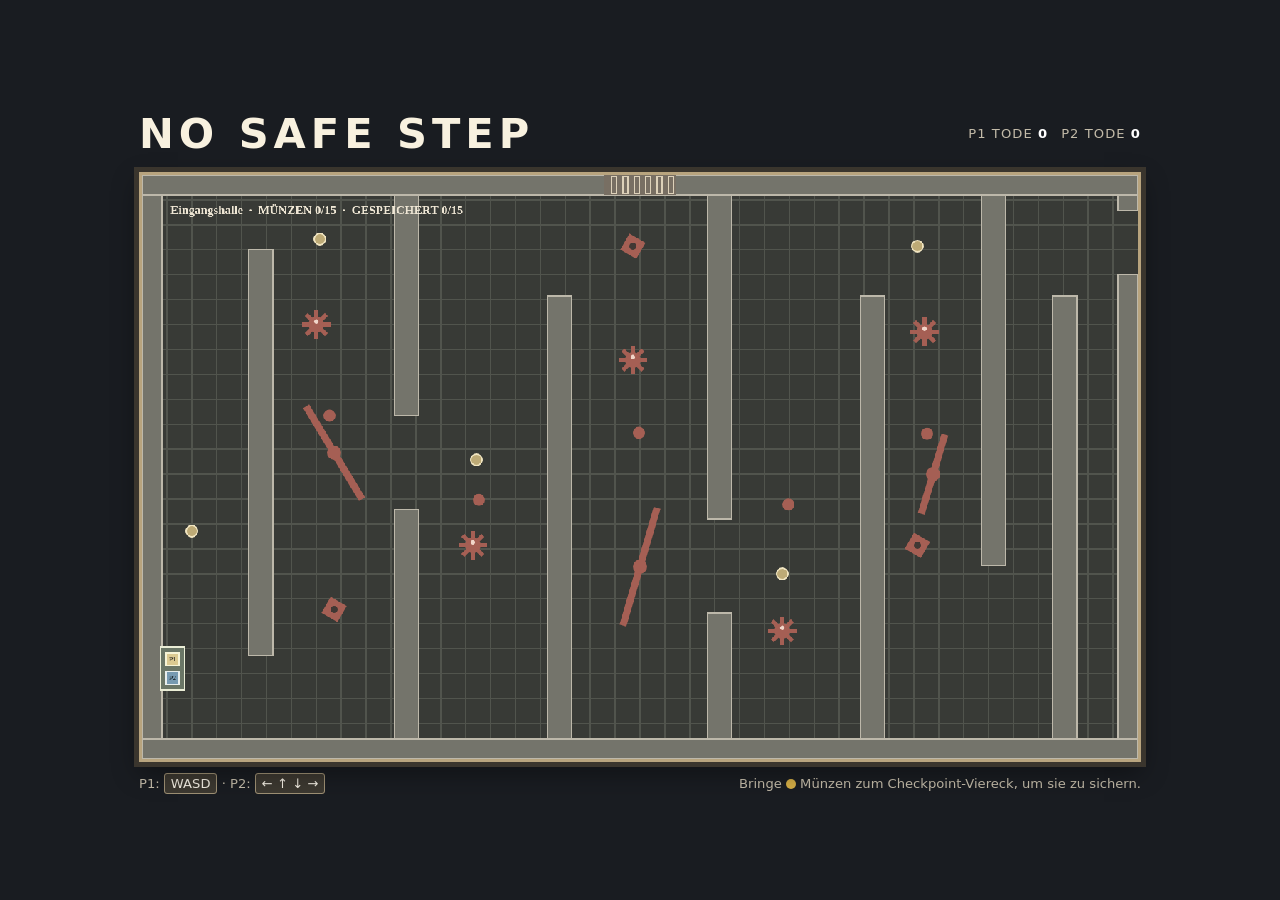
==== index 1.html @ 1fd6670f "Add files via upload" ====
<!doctype html>
<html lang="de">
  <head>
    <meta charset="UTF-8" />
    <meta name="viewport" content="width=device-width, initial-scale=1.0" />
    <title>No Safe Step</title>
    <link rel="stylesheet" href="style 1.css" />
  </head>
  <body>
    <main class="game-shell">
      <header>
        <div>
          <h1>NO SAFE STEP</h1>
        </div>
        <div id="barrier-status" class="barrier-status" aria-live="polite"></div>
        <div class="stats" aria-live="polite">
          <span>P1 TODE <b id="p1-deaths">0</b></span>
          <span>P2 TODE <b id="p2-deaths">0</b></span>
        </div>
      </header>

      <section class="game-frame" aria-label="Spielfeld">
        <canvas id="game" width="1400" height="820"></canvas>
        <div id="message" class="message hidden"></div>
      </section>

      <footer>
        <span>P1: <kbd>WASD</kbd> · P2: <kbd>← ↑ ↓ →</kbd></span>
        <span>Bringe <i class="coin-dot"></i> Münzen zum Checkpoint-Viereck, um sie zu sichern.</span>
      </footer>
    </main>
    <script src="game 1.js"></script>
  </body>
</html>
---- style 1.css ----
:root {
  color-scheme: dark;
  font-family: "Trebuchet MS", system-ui, sans-serif;
  background: #24211d;
  color: #f3eee3;
}

* { box-sizing: border-box; }

body {
  margin: 0;
  min-height: 100vh;
  display: grid;
  place-items: center;
  background: #191c21;
}

.game-shell { width: min(100%, 1050px); padding: 24px; }
header, footer { display: flex; align-items: center; justify-content: space-between; gap: 18px; }
header { position: relative; margin-bottom: 14px; }
h1 { margin: 0; letter-spacing: .12em; font-size: clamp(1.55rem, 4vw, 2.6rem); color: #f8f1df; }
.stats { display: flex; flex-wrap: wrap; gap: 13px; color: #c3bba9; font-size: .82rem; letter-spacing: .08em; }
.stats b { color: #fff; }
.barrier-status { position: absolute; left: 50%; transform: translateX(-50%); max-width: 300px; color: #f5e7bc; font-size: .78rem; font-weight: bold; letter-spacing: .09em; text-align: center; }
.coin-dot { display:inline-block; width:10px; height:10px; border-radius:50%; background:#d4ad45; vertical-align:middle; }

.game-frame { position: relative; border: 3px solid #b8a47e; box-shadow: 0 0 0 5px #3a352d, 0 10px 25px #0006; background: #2e3430; }
canvas { display: block; width: 100%; height: auto; image-rendering: pixelated; filter: saturate(.62) sepia(.16) contrast(.93); }
.message { position: absolute; inset: 0; display: grid; place-items: center; text-align: center; padding: 30px; background: #211f1ae8; color: white; font-size: clamp(1.25rem, 4vw, 2.4rem); font-weight: bold; letter-spacing: .08em; }
.hidden { display: none; }

footer { margin-top: 14px; color: #c3bba9; font-size: .82rem; flex-wrap: wrap; }
kbd { padding: 2px 6px; border: 1px solid #9e9074; border-radius: 3px; background: #3c3830; color: #f3eee3; font-family: inherit; }
button { padding: 8px 14px; border: 1px solid #b8a47e; border-radius: 4px; background: #5b513f; color: #fff; font: inherit; cursor: pointer; }
button:hover { background: #75684f; }

@media (max-width: 600px) { .game-shell { padding: 12px; } header { align-items: flex-start; flex-direction: column; gap: 8px; } .barrier-status { position: static; transform: none; } footer { gap: 9px; } }
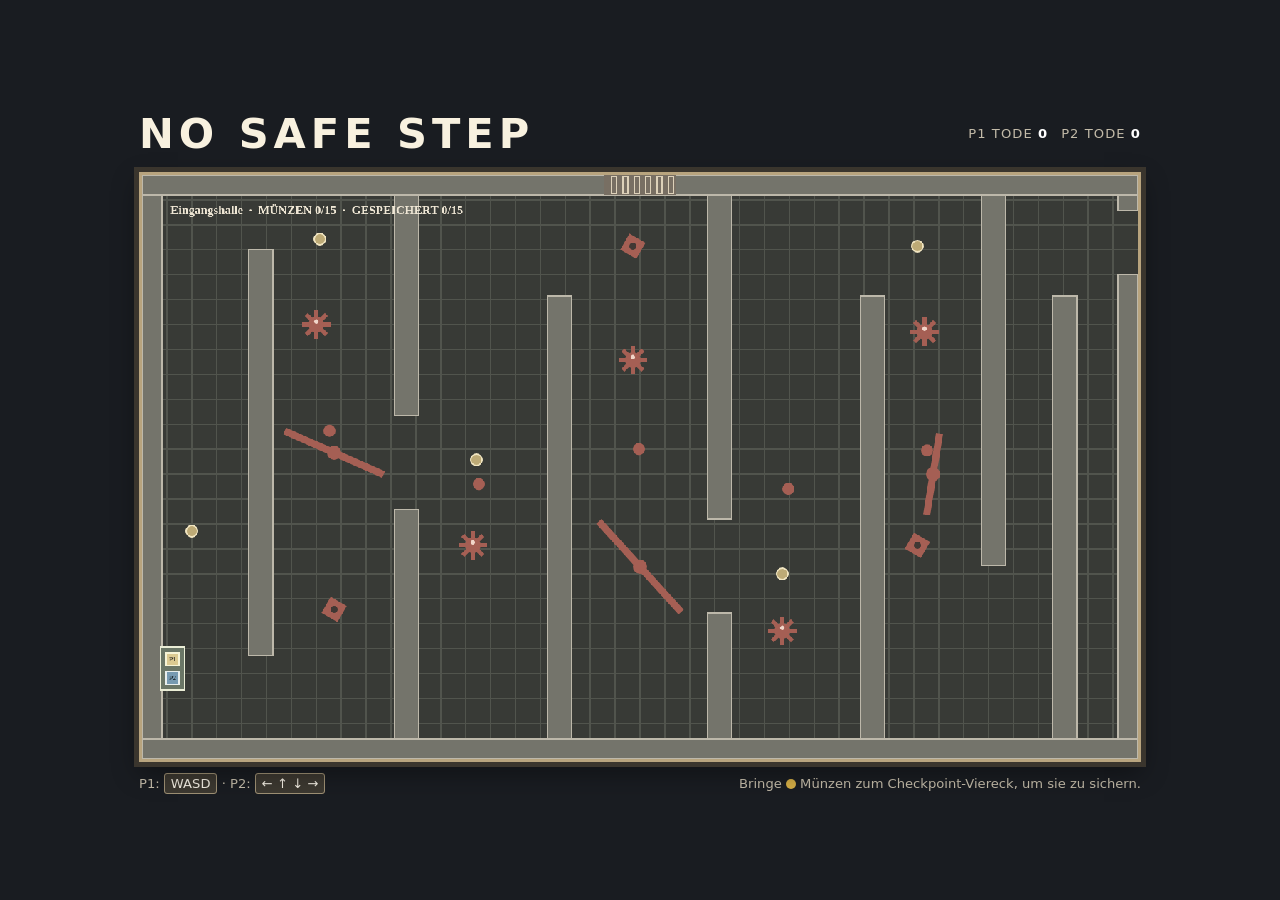
==== commit 69729f94: "Add files via upload" ====
--- a/index 1.html
+++ b/index 1.html
@@ -1,18 +1,29 @@
 <!doctype html>
+<!--
+  HTML enthält das Grundgerüst der Webseite.
+  Das eigentliche Spiel wird nicht mit einzelnen HTML-Elementen gebaut,
+  sondern von JavaScript auf die Canvas-Zeichenfläche gemalt.
+-->
 <html lang="de">
   <head>
+    <!-- UTF-8 erlaubt unter anderem deutsche Umlaute. -->
     <meta charset="UTF-8" />
+    <!-- Sorgt dafür, dass die Seite auch auf kleinen Bildschirmen korrekt skaliert. -->
     <meta name="viewport" content="width=device-width, initial-scale=1.0" />
     <title>No Safe Step</title>
+    <!-- Verbindet diese HTML-Datei mit dem Aussehen aus der CSS-Datei. -->
     <link rel="stylesheet" href="style 1.css" />
   </head>
   <body>
+    <!-- game-shell fasst Überschrift, Spielfeld und Bedienungshinweise zusammen. -->
     <main class="game-shell">
       <header>
         <div>
           <h1>NO SAFE STEP</h1>
         </div>
+        <!-- JavaScript schreibt hier Meldungen wie "WARTE AUF P2" hinein. -->
         <div id="barrier-status" class="barrier-status" aria-live="polite"></div>
+        <!-- Die IDs werden in JavaScript verwendet, um beide Todeszahlen zu aktualisieren. -->
         <div class="stats" aria-live="polite">
           <span>P1 TODE <b id="p1-deaths">0</b></span>
           <span>P2 TODE <b id="p2-deaths">0</b></span>
@@ -20,15 +31,23 @@
       </header>
 
       <section class="game-frame" aria-label="Spielfeld">
+        <!--
+          Canvas ist eine leere, zweidimensionale Zeichenfläche.
+          Ihr internes Koordinatensystem ist 1400 x 820 Pixel groß.
+          Der Punkt (0,0) liegt oben links; X wächst nach rechts und Y nach unten.
+        -->
         <canvas id="game" width="1400" height="820"></canvas>
+        <!-- Diese Ebene wird nach einem Sieg über das Canvas gelegt. -->
         <div id="message" class="message hidden"></div>
       </section>
 
+      <!-- Kurze Erklärung der beiden Steuerungen und des Checkpoint-Systems. -->
       <footer>
         <span>P1: <kbd>WASD</kbd> · P2: <kbd>← ↑ ↓ →</kbd></span>
         <span>Bringe <i class="coin-dot"></i> Münzen zum Checkpoint-Viereck, um sie zu sichern.</span>
       </footer>
     </main>
+    <!-- Die Spiellogik wird zuletzt geladen, damit alle HTML-Elemente bereits existieren. -->
     <script src="game 1.js"></script>
   </body>
 </html>
--- a/style 1.css
+++ b/style 1.css
@@ -1,3 +1,9 @@
+/*
+  CSS bestimmt ausschließlich das Aussehen und die Anordnung der Webseite.
+  Die Regeln des Spiels und alle Bewegungen befinden sich in game 1.js.
+*/
+
+/* Globale Schrift- und Farbvorgaben für die gesamte Seite. */
 :root {
   color-scheme: dark;
   font-family: "Trebuchet MS", system-ui, sans-serif;
@@ -5,8 +11,10 @@
   color: #f3eee3;
 }
 
+/* box-sizing verhindert, dass Rahmen und Innenabstände Elemente ungewollt vergrößern. */
 * { box-sizing: border-box; }
 
+/* Zentriert das komplette Spiel auf einem einfarbigen Seitenhintergrund. */
 body {
   margin: 0;
   min-height: 100vh;
@@ -15,23 +23,48 @@
   background: #191c21;
 }
 
+/* Die Webseite wird höchstens 1050 Pixel breit und behält an den Seiten Abstand. */
 .game-shell { width: min(100%, 1050px); padding: 24px; }
+
+/* Flexbox verteilt Titel, Meldungen, Statistiken und Hinweise nebeneinander. */
 header, footer { display: flex; align-items: center; justify-content: space-between; gap: 18px; }
 header { position: relative; margin-bottom: 14px; }
+
+/* clamp() macht den Titel responsiv: klein auf kleinen, groß auf großen Bildschirmen. */
 h1 { margin: 0; letter-spacing: .12em; font-size: clamp(1.55rem, 4vw, 2.6rem); color: #f8f1df; }
+
+/* Darstellung der getrennten Todeszähler. */
 .stats { display: flex; flex-wrap: wrap; gap: 13px; color: #c3bba9; font-size: .82rem; letter-spacing: .08em; }
 .stats b { color: #fff; }
+
+/* Statusmeldungen werden mittig über dem Spielfeld angezeigt. */
 .barrier-status { position: absolute; left: 50%; transform: translateX(-50%); max-width: 300px; color: #f5e7bc; font-size: .78rem; font-weight: bold; letter-spacing: .09em; text-align: center; }
+
+/* Kleines Münzsymbol im Erklärungstext. */
 .coin-dot { display:inline-block; width:10px; height:10px; border-radius:50%; background:#d4ad45; vertical-align:middle; }
 
+/* Rahmen und Schatten um das eigentliche Canvas-Spielfeld. */
 .game-frame { position: relative; border: 3px solid #b8a47e; box-shadow: 0 0 0 5px #3a352d, 0 10px 25px #0006; background: #2e3430; }
+
+/*
+  Das Canvas behält intern 1400 x 820 Pixel, wird optisch aber auf die verfügbare
+  Breite skaliert. image-rendering und filter erzeugen den gedämpften Retro-Look.
+*/
 canvas { display: block; width: 100%; height: auto; image-rendering: pixelated; filter: saturate(.62) sepia(.16) contrast(.93); }
+
+/* Vollflächige Meldung, die nach dem Sieg über dem Spiel erscheint. */
 .message { position: absolute; inset: 0; display: grid; place-items: center; text-align: center; padding: 30px; background: #211f1ae8; color: white; font-size: clamp(1.25rem, 4vw, 2.4rem); font-weight: bold; letter-spacing: .08em; }
 .hidden { display: none; }
 
+/* Bedienungshinweise unter dem Spielfeld. */
 footer { margin-top: 14px; color: #c3bba9; font-size: .82rem; flex-wrap: wrap; }
+
+/* kbd formatiert Tastennamen wie kleine Tastaturtasten. */
 kbd { padding: 2px 6px; border: 1px solid #9e9074; border-radius: 3px; background: #3c3830; color: #f3eee3; font-family: inherit; }
+
+/* Allgemeine Button-Regeln; momentan gibt es keinen sichtbaren Button im Spiel. */
 button { padding: 8px 14px; border: 1px solid #b8a47e; border-radius: 4px; background: #5b513f; color: #fff; font: inherit; cursor: pointer; }
 button:hover { background: #75684f; }
 
+/* Auf schmalen Bildschirmen werden Kopfzeile und Abstände kompakter. */
 @media (max-width: 600px) { .game-shell { padding: 12px; } header { align-items: flex-start; flex-direction: column; gap: 8px; } .barrier-status { position: static; transform: none; } footer { gap: 9px; } }
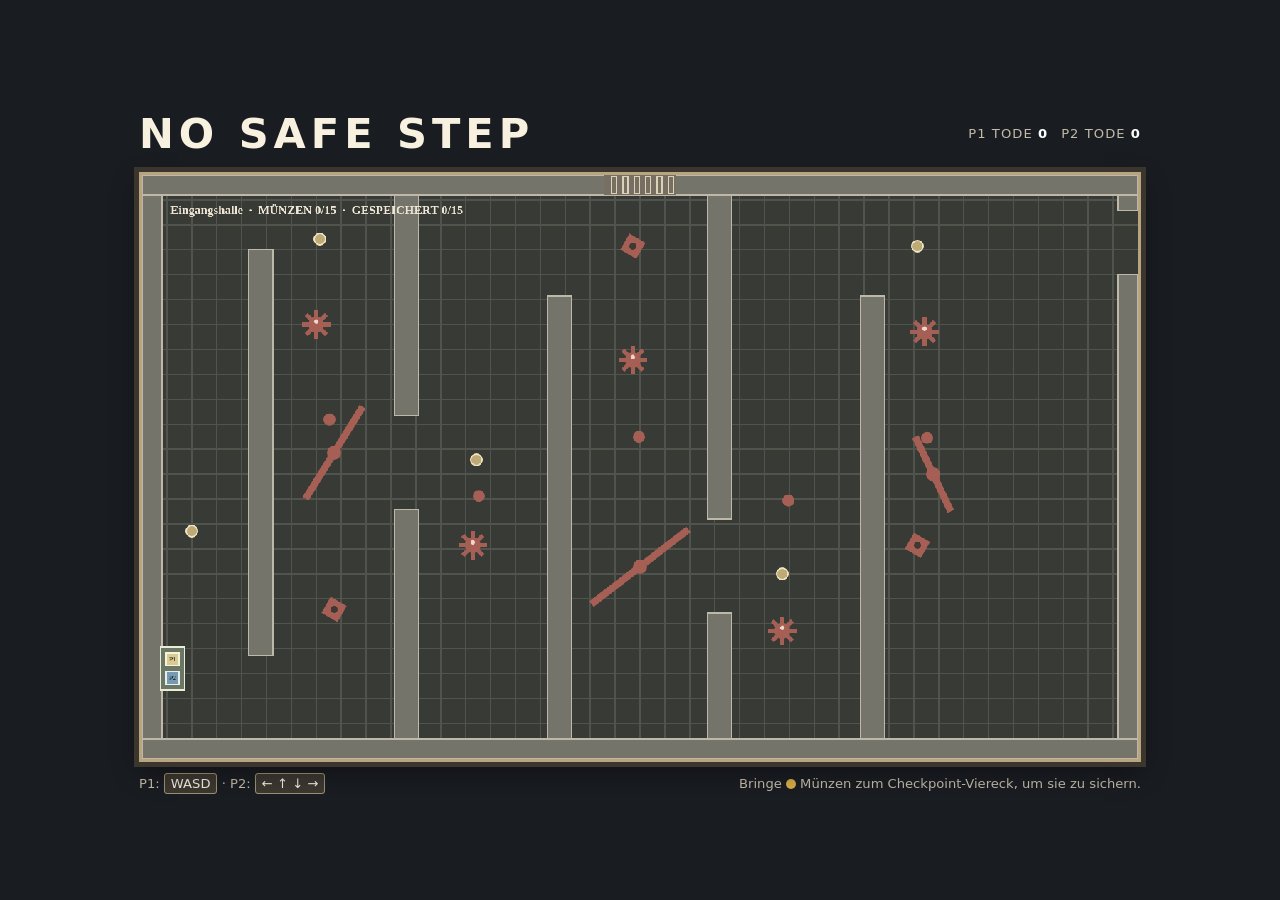
==== commit f926e487: "fix: keep right corridor removed after team update" ====
--- a/index 1.html
+++ b/index 1.html
@@ -47,7 +47,7 @@
         <span>Bringe <i class="coin-dot"></i> Münzen zum Checkpoint-Viereck, um sie zu sichern.</span>
       </footer>
     </main>
-    <!-- Die Spiellogik wird zuletzt geladen, damit alle HTML-Elemente bereits existieren. -->
-    <script src="game 1.js"></script>
+    <!-- Die Spiellogik wird zuletzt geladen. ?v=2 verhindert eine alte Browser-Cache-Version. -->
+    <script src="game 1.js?v=2"></script>
   </body>
 </html>
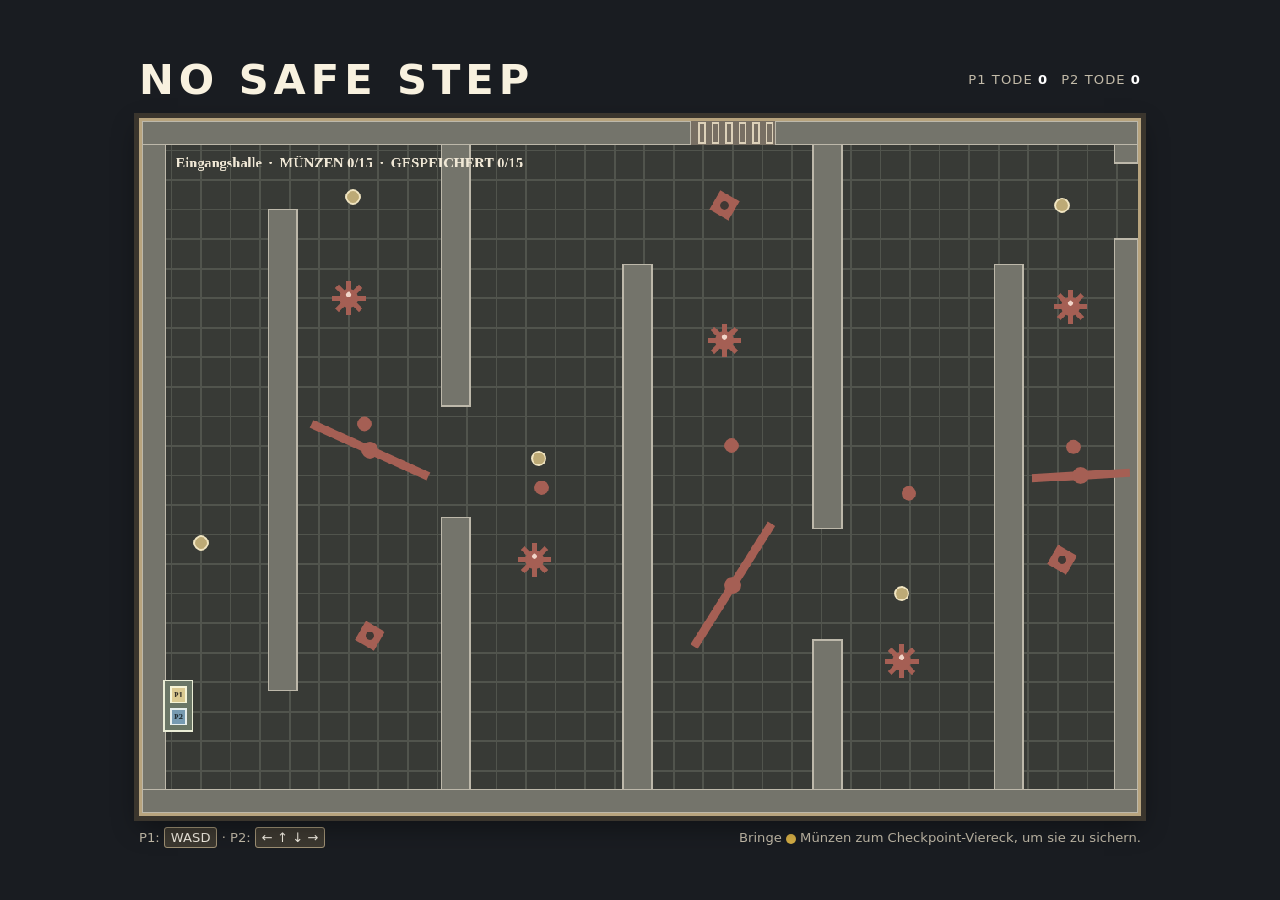
==== commit 238ae935: "fix: remove entire right section from first level" ====
--- a/index 1.html
+++ b/index 1.html
@@ -47,7 +47,7 @@
         <span>Bringe <i class="coin-dot"></i> Münzen zum Checkpoint-Viereck, um sie zu sichern.</span>
       </footer>
     </main>
-    <!-- Die Spiellogik wird zuletzt geladen. ?v=2 verhindert eine alte Browser-Cache-Version. -->
-    <script src="game 1.js?v=2"></script>
+    <!-- Die Spiellogik wird zuletzt geladen. ?v=3 verhindert eine alte Browser-Cache-Version. -->
+    <script src="game 1.js?v=3"></script>
   </body>
 </html>
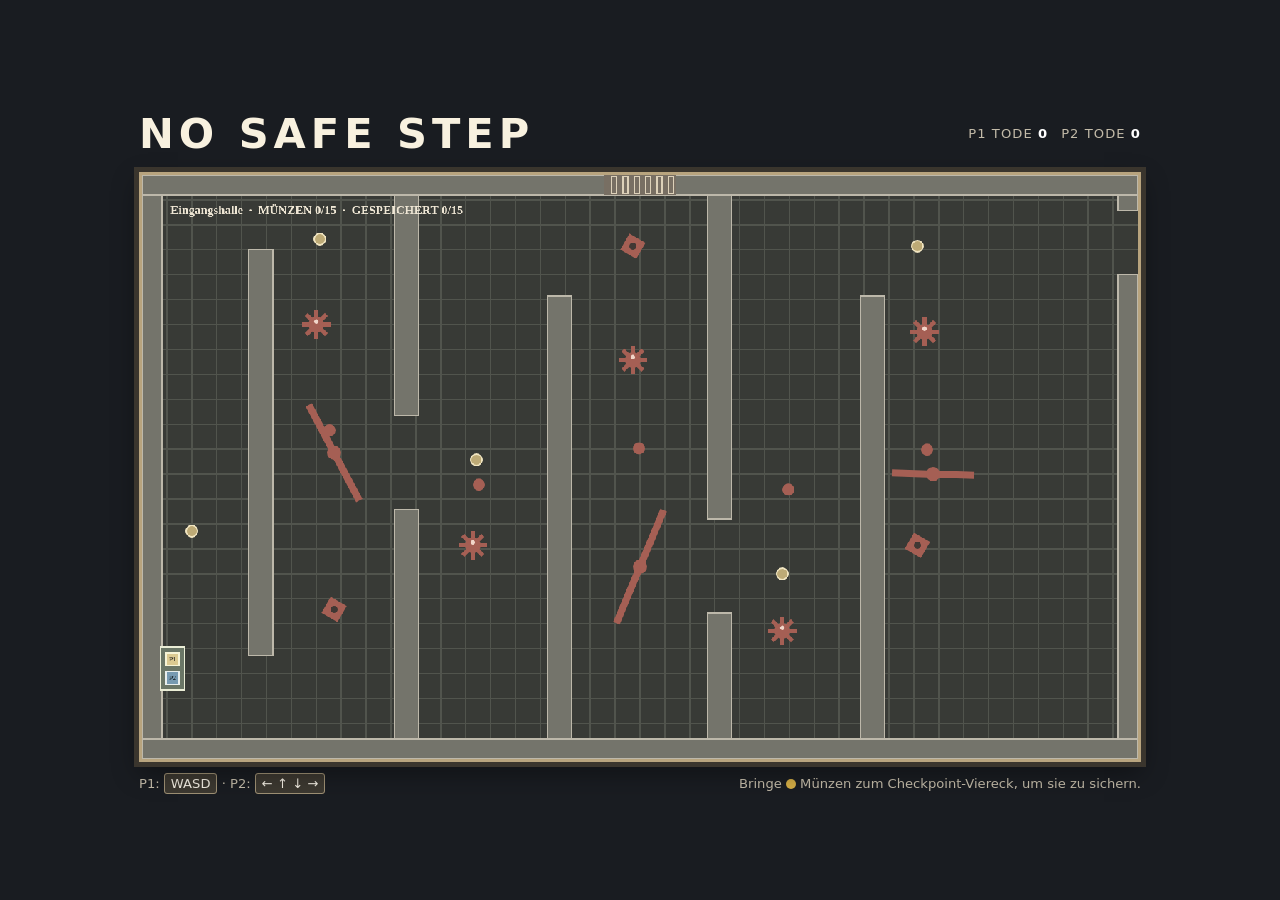
==== commit 57e6befe: "fix: remove only two rightmost walls" ====
--- a/index 1.html
+++ b/index 1.html
@@ -47,7 +47,7 @@
         <span>Bringe <i class="coin-dot"></i> Münzen zum Checkpoint-Viereck, um sie zu sichern.</span>
       </footer>
     </main>
-    <!-- Die Spiellogik wird zuletzt geladen. ?v=3 verhindert eine alte Browser-Cache-Version. -->
-    <script src="game 1.js?v=3"></script>
+    <!-- Die Spiellogik wird zuletzt geladen. ?v=4 verhindert eine alte Browser-Cache-Version. -->
+    <script src="game 1.js?v=4"></script>
   </body>
 </html>
